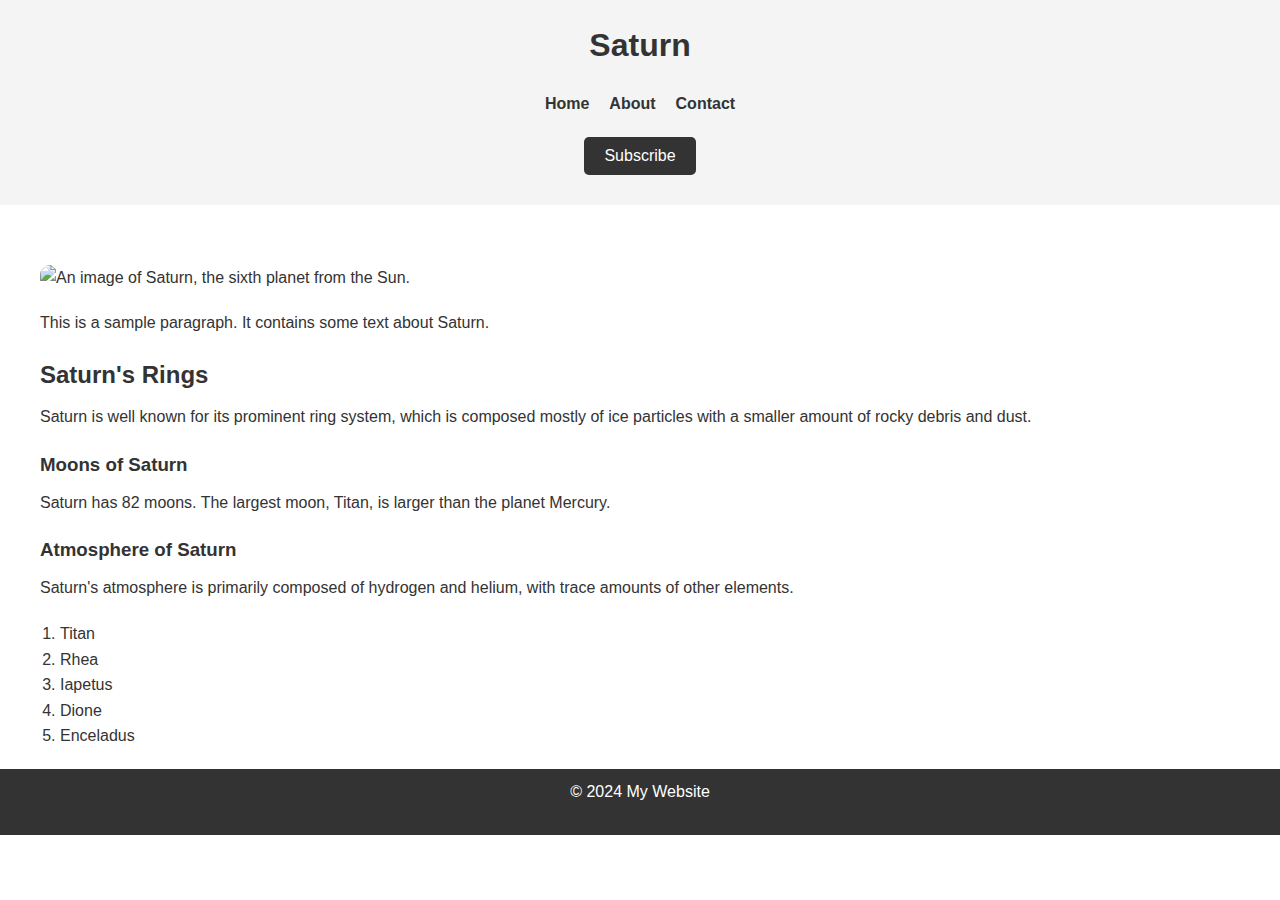
==== index.html @ b1ad98f9 "change from modal to dialog" ====
<!DOCTYPE html>
<html lang="en">
  <head>
    <meta charset="UTF-8" />
    <meta name="viewport" content="width=device-width, initial-scale=1.0" />
    <title>Saturn</title>
    <link rel="stylesheet" href="styles.css" />
  </head>
  <body>
    <a id="home"></a>
    <!-- Header and navigation -->

    <header>
      <h1>Saturn</h1>
      <nav aria-label="Main navigation" role="navigation">
        <ul>
          <li><a href="#home">Home</a></li>
          <li><a href="#aboutSaturn">About</a></li>
          <li><a href="#contact">Contact</a></li>
        </ul>
      </nav>
      <button id="SubscribeButton">Subscribe</button>
    </header>

    <!-- Main content -->

    <main>
      <img
        src="https://plus.unsplash.com/premium_photo-1717460700790-5199c828e0c7?q=80&w=1869&auto=format&fit=crop&ixlib=rb-4.0.3&ixid=M3wxMjA3fDB8MHxwaG90by1wYWdlfHx8fGVufDB8fHx8fA%3D%3D"
        alt="An image of Saturn, the sixth planet from the Sun."
      />
      <p id="aboutSaturn">
        This is a sample paragraph. It contains some text about Saturn.
      </p>
      <section>
        <h2>Saturn's Rings</h2>
        <p>
          Saturn is well known for its prominent ring system, which is composed
          mostly of ice particles with a smaller amount of rocky debris and
          dust.
        </p>
      </section>

      <section>
        <h3>Moons of Saturn</h3>
        <p>
          Saturn has 82 moons. The largest moon, Titan, is larger than the
          planet Mercury.
        </p>
      </section>

      <section>
        <h3>Atmosphere of Saturn</h3>
        <p>
          Saturn's atmosphere is primarily composed of hydrogen and helium, with
          trace amounts of other elements.
        </p>
        <ol>
          <li>Titan</li>
          <li>Rhea</li>
          <li>Iapetus</li>
          <li>Dione</li>
          <li>Enceladus</li>
        </ol>
      </section>
    </main>

    <!-- Accessible Modal -->
    <dialog id="myModal" aria-labelledby="modal-title">
      <div class="modal-content">
        <button class="close" aria-label="Close modal" onclick="closeModal()">
          ×
        </button>

        <h2 id="modal-title">Subscribe to our Newsletter</h2>
        <p>Get the latest updates about Saturn and other planets.</p>

        <form>
          <label for="emailInput">Enter your email:</label>
          <input
            id="emailInput"
            type="email"
            placeholder="Enter your email"
            required
          />
          <button type="submit">Subscribe</button>
        </form>
      </div>
    </dialog>

    <!-- Footer -->

    <footer id="contact">
      <p>© 2024 My Website</p>
    </footer>
    <script src="script.js"></script>
  </body>
</html>
---- styles.css ----
/* General Reset */
* {
  margin: 0;
  padding: 0;
  box-sizing: border-box;
}

body {
  font-family: Arial, sans-serif;
  line-height: 1.6;
  color: #333;
  background-color: #ffffff;
}

/* styling links */
a {
  text-decoration: none;
  color: #333;
}

a:hover {
  text-decoration: underline;
}

/* Header styling */

header {
  background-color: #f4f4f4;
  padding: 20px;
  text-align: center;
}

header h1 {
  margin-bottom: 10px;
  font-size: 2rem;
}

nav ul {
  list-style: none;
  display: flex;
  justify-content: center;
  padding: 10px;
  gap: 20px;
  font-weight: bold;
}
button {
  background-color: #333;
  color: white;
  padding: 10px 20px;
  border: none;
  border-radius: 5px;
  cursor: pointer;
  font-size: 1rem;
  margin: 10px;
}

/* main content */

main {
  padding: 20px;
  margin: 20px;
  margin-bottom: 0px;
}

main img {
  max-width: 100%;
  height: auto;
  display: block;
  margin: 20px auto;
  border-radius: 10px;
}

h2,
h3 {
  margin-bottom: 10px;
}

p {
  margin-bottom: 20px;
}

ol {
  /* list of elements */
  margin-left: 20px;
}

/* footer styling */

footer {
  background-color: #333;
  color: white;
  left: 0;
  bottom: 0;
  width: 100%;
  text-align: center;
  padding: 10px;
}

/* dialog */

dialog::backdrop {
  background-color: rgba(0, 0, 0, 0.4);
}

dialog {
  border: none;
  border-radius: 10px;
  padding: 0;
  width: 80%;
  max-width: 600px;
  margin: auto;
  top: 50%;
  transform: translateY(-50%);
}

.modal-content {
  background-color: #fefefe;
  padding: 20px;
  border: 1px solid #888;
}

.close {
  color: #aaa;
  float: right;
  font-size: 28px;
  font-weight: bold;
  cursor: pointer;
}

.close:hover,
.close:focus {
  color: black;
  text-decoration: none;
  cursor: pointer;
}
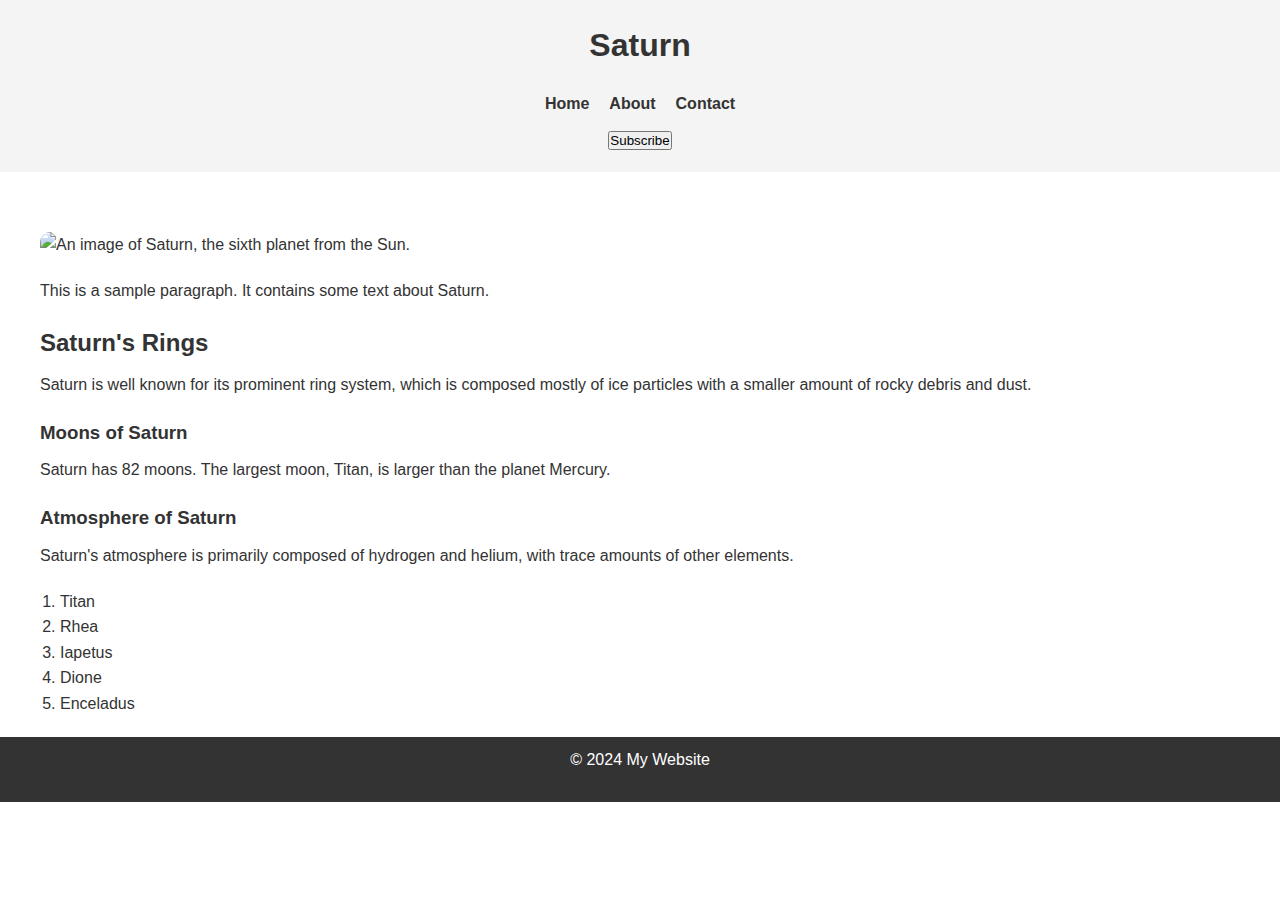
==== commit 2feb573a: "reset" ====
--- a/index.html
+++ b/index.html
@@ -29,9 +29,8 @@
         src="https://plus.unsplash.com/premium_photo-1717460700790-5199c828e0c7?q=80&w=1869&auto=format&fit=crop&ixlib=rb-4.0.3&ixid=M3wxMjA3fDB8MHxwaG90by1wYWdlfHx8fGVufDB8fHx8fA%3D%3D"
         alt="An image of Saturn, the sixth planet from the Sun."
       />
-      <p id="aboutSaturn">
-        This is a sample paragraph. It contains some text about Saturn.
-      </p>
+      <a id="aboutSaturn"></a>
+      <p>This is a sample paragraph. It contains some text about Saturn.</p>
       <section>
         <h2>Saturn's Rings</h2>
         <p>
@@ -65,14 +64,21 @@
       </section>
     </main>
 
-    <!-- Accessible Modal -->
-    <dialog id="myModal" aria-labelledby="modal-title">
+    <!-- Inaccessible Modal -->
+    <div
+      id="myModal"
+      class="modal"
+      role="dialog"
+      aria-labelledby="modal-title"
+      aria-modal="true"
+      tabindex="-1"
+    >
       <div class="modal-content">
         <button class="close" aria-label="Close modal" onclick="closeModal()">
           ×
         </button>
 
-        <h2 id="modal-title">Subscribe to our Newsletter</h2>
+        <h2>Subscribe to our Newsletter</h2>
         <p>Get the latest updates about Saturn and other planets.</p>
 
         <form>
@@ -86,7 +92,7 @@
           <button type="submit">Subscribe</button>
         </form>
       </div>
-    </dialog>
+    </div>
 
     <!-- Footer -->
 
--- a/styles.css
+++ b/styles.css
@@ -43,16 +43,6 @@
   gap: 20px;
   font-weight: bold;
 }
-button {
-  background-color: #333;
-  color: white;
-  padding: 10px 20px;
-  border: none;
-  border-radius: 5px;
-  cursor: pointer;
-  font-size: 1rem;
-  margin: 10px;
-}
 
 /* main content */
 
@@ -96,29 +86,29 @@
   padding: 10px;
 }
 
-/* dialog */
+/* modal */
 
-dialog::backdrop {
+.modal {
+  display: none;
+  position: fixed;
+  z-index: 1;
+  left: 0;
+  top: 0;
+  width: 100%;
+  height: 100%;
+  overflow: auto;
+  background-color: rgb(0, 0, 0);
   background-color: rgba(0, 0, 0, 0.4);
+  padding-top: 60px;
+  border-radius: 10px;
 }
-
-dialog {
-  border: none;
-  border-radius: 10px;
-  padding: 0;
-  width: 80%;
-  max-width: 600px;
-  margin: auto;
-  top: 50%;
-  transform: translateY(-50%);
-}
-
 .modal-content {
   background-color: #fefefe;
+  margin: 5% auto;
   padding: 20px;
   border: 1px solid #888;
+  width: 80%;
 }
-
 .close {
   color: #aaa;
   float: right;
@@ -126,7 +116,6 @@
   font-weight: bold;
   cursor: pointer;
 }
-
 .close:hover,
 .close:focus {
   color: black;
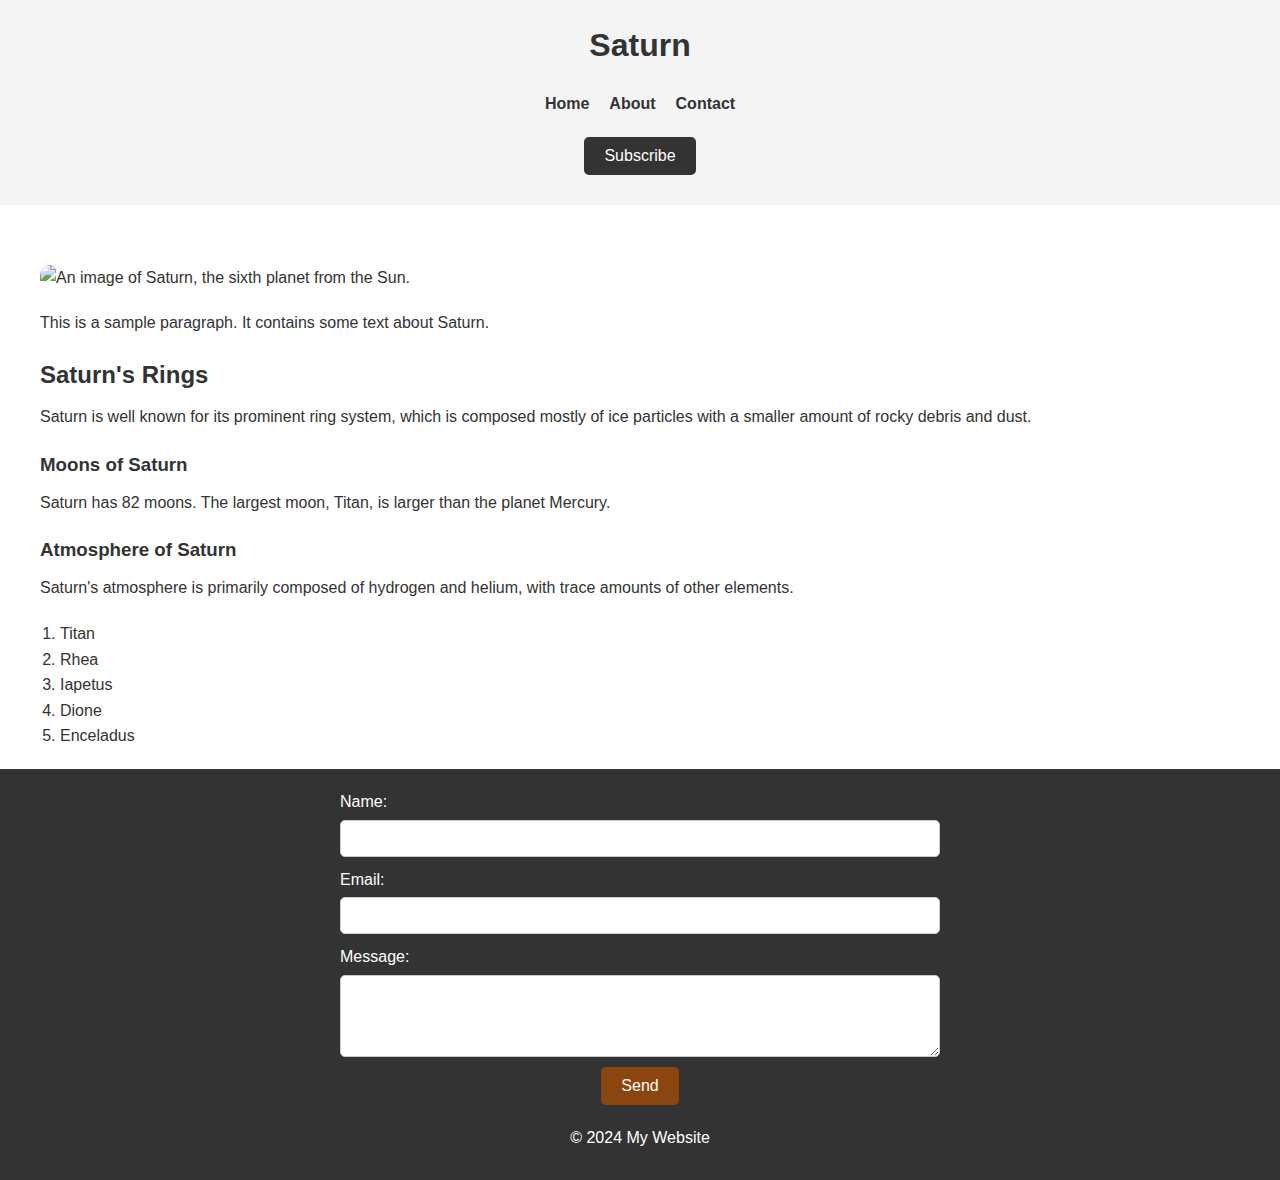
==== commit a0cfa4f5: "form and dialog" ====
--- a/index.html
+++ b/index.html
@@ -15,7 +15,7 @@
       <nav aria-label="Main navigation" role="navigation">
         <ul>
           <li><a href="#home">Home</a></li>
-          <li><a href="#aboutSaturn">About</a></li>
+          <li><a href="#about">About</a></li>
           <li><a href="#contact">Contact</a></li>
         </ul>
       </nav>
@@ -29,7 +29,7 @@
         src="https://plus.unsplash.com/premium_photo-1717460700790-5199c828e0c7?q=80&w=1869&auto=format&fit=crop&ixlib=rb-4.0.3&ixid=M3wxMjA3fDB8MHxwaG90by1wYWdlfHx8fGVufDB8fHx8fA%3D%3D"
         alt="An image of Saturn, the sixth planet from the Sun."
       />
-      <a id="aboutSaturn"></a>
+      <a id="about"></a>
       <p>This is a sample paragraph. It contains some text about Saturn.</p>
       <section>
         <h2>Saturn's Rings</h2>
@@ -64,24 +64,22 @@
       </section>
     </main>
 
-    <!-- Inaccessible Modal -->
-    <div
-      id="myModal"
-      class="modal"
+    <!-- Accessible Dialog -->
+    <dialog
+      id="subscribeDialog"
+      aria-labelledby="dialog-title"
       role="dialog"
-      aria-labelledby="modal-title"
       aria-modal="true"
-      tabindex="-1"
     >
-      <div class="modal-content">
-        <button class="close" aria-label="Close modal" onclick="closeModal()">
+      <div class="dialog-content">
+        <button class="close" aria-label="Close dialog" onclick="closeDialog()">
           ×
         </button>
 
-        <h2>Subscribe to our Newsletter</h2>
+        <h2 id="dialog-title">Subscribe to our Newsletter</h2>
         <p>Get the latest updates about Saturn and other planets.</p>
 
-        <form>
+        <form onsubmit="handleFormSubmit(event)">
           <label for="emailInput">Enter your email:</label>
           <input
             id="emailInput"
@@ -92,11 +90,28 @@
           <button type="submit">Subscribe</button>
         </form>
       </div>
-    </div>
+    </dialog>
 
     <!-- Footer -->
 
     <footer id="contact">
+      <form id="contactForm" onsubmit="handleContactFormSubmit(event)">
+        <label for="contactName">Name:</label>
+        <input type="text" id="contactName" name="contactName" required />
+
+        <label for="contactEmail">Email:</label>
+        <input type="email" id="contactEmail" name="contactEmail" required />
+
+        <label for="contactMessage">Message:</label>
+        <textarea
+          id="contactMessage"
+          name="contactMessage"
+          rows="4"
+          required
+        ></textarea>
+
+        <button type="submit">Send</button>
+      </form>
       <p>© 2024 My Website</p>
     </footer>
     <script src="script.js"></script>
--- a/styles.css
+++ b/styles.css
@@ -12,7 +12,7 @@
   background-color: #ffffff;
 }
 
-/* styling links */
+/* Styling links */
 a {
   text-decoration: none;
   color: #333;
@@ -22,8 +22,12 @@
   text-decoration: underline;
 }
 
+a:focus {
+  outline: 2px solid #333;
+  outline-offset: 2px;
+}
+
 /* Header styling */
-
 header {
   background-color: #f4f4f4;
   padding: 20px;
@@ -44,8 +48,32 @@
   font-weight: bold;
 }
 
-/* main content */
-
+#SubscribeButton {
+  background-color: #333;
+  color: white;
+  padding: 10px 20px;
+  border: none;
+  border-radius: 5px;
+  cursor: pointer;
+  font-size: 1rem;
+  margin: 10px;
+  transition: background-color 0.3s ease;
+}
+
+#SubscribeButton:hover {
+  background-color: #8b450f;
+}
+
+#SubscribeButton:active {
+  background-color: #111;
+}
+
+#SubscribeButton:focus {
+  outline: 2px solid #fff;
+  outline-offset: 2px;
+}
+
+/* Main content */
 main {
   padding: 20px;
   margin: 20px;
@@ -70,12 +98,10 @@
 }
 
 ol {
-  /* list of elements */
   margin-left: 20px;
 }
 
-/* footer styling */
-
+/* Footer styling */
 footer {
   background-color: #333;
   color: white;
@@ -86,36 +112,89 @@
   padding: 10px;
 }
 
-/* modal */
-
-.modal {
-  display: none;
-  position: fixed;
-  z-index: 1;
-  left: 0;
-  top: 0;
+footer form {
+  display: flex;
+  flex-direction: column;
+  align-items: center;
+  margin-top: 10px;
+  max-width: 600px;
+  margin: 0 auto;
+}
+
+footer label {
+  margin-top: 10px;
   width: 100%;
-  height: 100%;
-  overflow: auto;
-  background-color: rgb(0, 0, 0);
+  text-align: left;
+}
+
+footer input,
+footer textarea {
+  width: 100%;
+  padding: 10px;
+  margin-top: 5px;
+  border: 1px solid #ccc;
+  border-radius: 5px;
+}
+
+footer button {
+  background-color: #8b450f;
+  color: white;
+  padding: 10px 20px;
+  border: none;
+  border-radius: 5px;
+  cursor: pointer;
+  font-size: 1rem;
+  margin-top: 10px;
+  transition: background-color 0.3s ease;
+}
+
+footer button:hover {
+  background-color: #555;
+}
+
+footer button:active {
+  background-color: #111;
+}
+
+footer button:focus {
+  outline: 2px solid #fff;
+  outline-offset: 2px;
+}
+
+footer p {
+  margin-top: 20px;
+}
+
+/* Dialog */
+dialog::backdrop {
   background-color: rgba(0, 0, 0, 0.4);
-  padding-top: 60px;
+}
+
+dialog {
+  border: none;
   border-radius: 10px;
-}
-.modal-content {
+  padding: 0;
+  width: 80%;
+  max-width: 600px;
+  margin: auto;
+  top: 50%;
+  transform: translateY(-50%);
+}
+
+.dialog-content {
   background-color: #fefefe;
-  margin: 5% auto;
   padding: 20px;
   border: 1px solid #888;
-  width: 80%;
-}
+}
+
 .close {
   color: #aaa;
   float: right;
-  font-size: 28px;
+  font-size: 20px;
   font-weight: bold;
   cursor: pointer;
 }
+
 .close:hover,
 .close:focus {
   color: black;
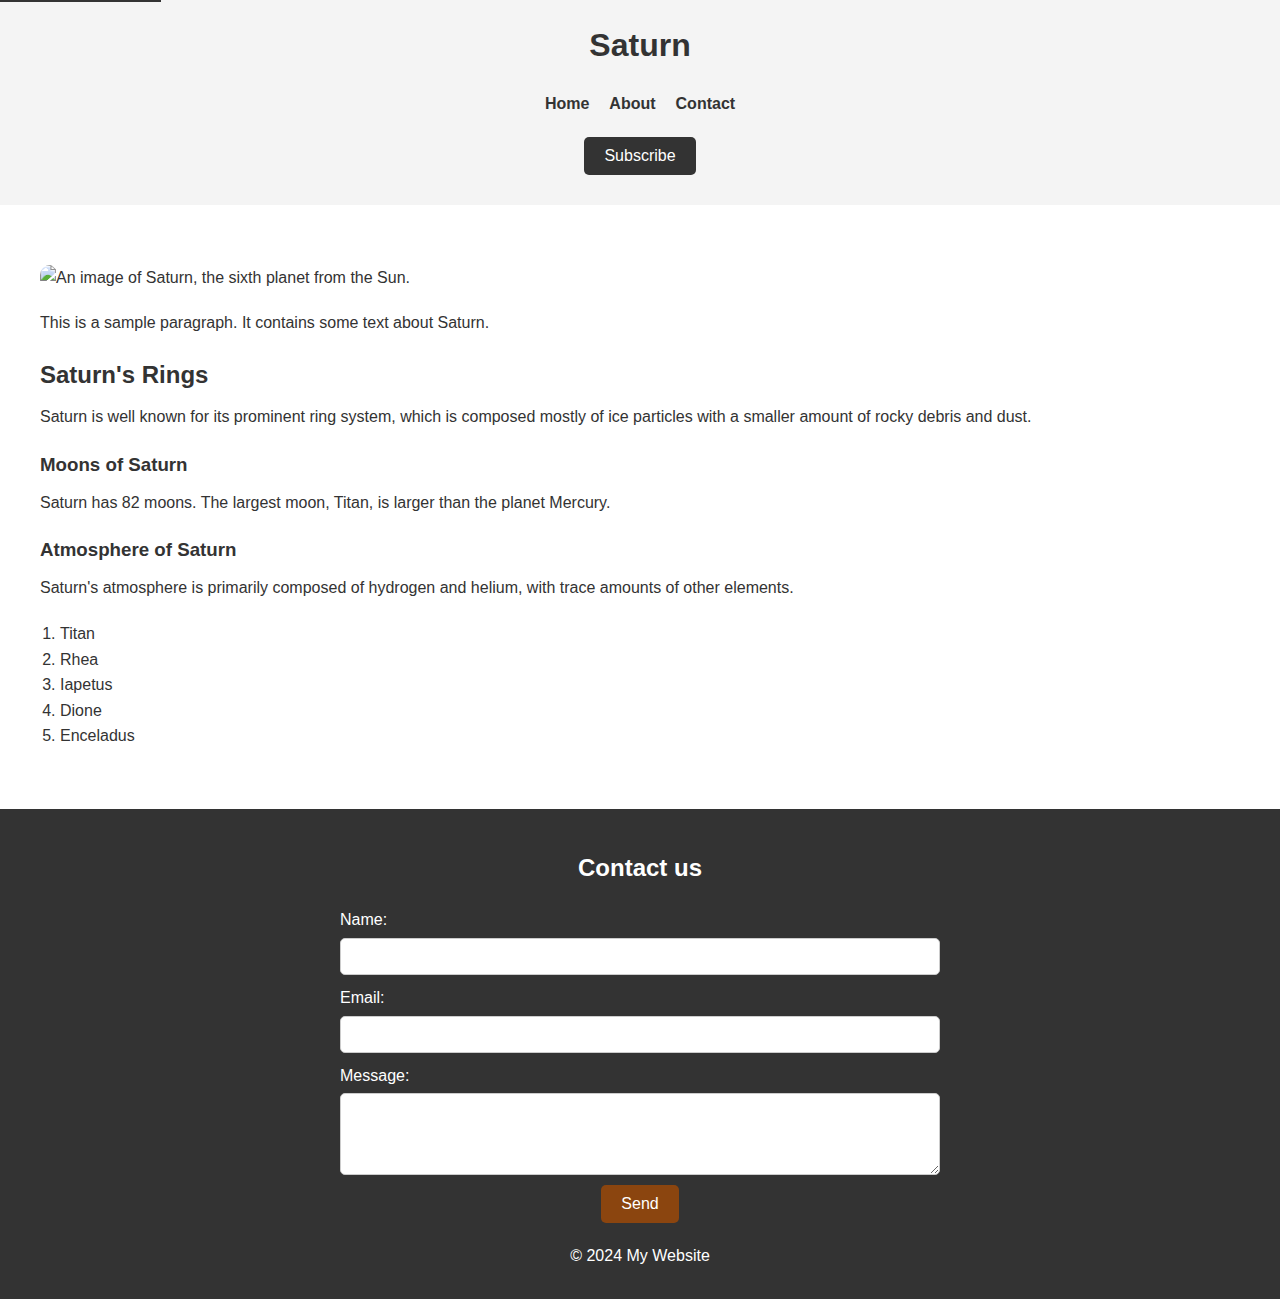
==== commit 40d88cc0: "fixing tabindex for accessability" ====
--- a/index.html
+++ b/index.html
@@ -7,6 +7,9 @@
     <link rel="stylesheet" href="styles.css" />
   </head>
   <body>
+    <!-- Add skip link -->
+    <a href="#main-content" class="skip-link">Skip to main content</a>
+
     <a id="home"></a>
     <!-- Header and navigation -->
 
@@ -14,24 +17,24 @@
       <h1>Saturn</h1>
       <nav aria-label="Main navigation" role="navigation">
         <ul>
-          <li><a href="#home">Home</a></li>
-          <li><a href="#about">About</a></li>
-          <li><a href="#contact">Contact</a></li>
+          <li><a href="#home" tabindex="0">Home</a></li>
+          <li><a href="#about" tabindex="0">About</a></li>
+          <li><a href="#contact" tabindex="0">Contact</a></li>
         </ul>
       </nav>
-      <button id="SubscribeButton">Subscribe</button>
+      <button id="SubscribeButton" tabindex="0">Subscribe</button>
     </header>
 
     <!-- Main content -->
 
-    <main>
+    <main id="main-content">
       <img
         src="https://plus.unsplash.com/premium_photo-1717460700790-5199c828e0c7?q=80&w=1869&auto=format&fit=crop&ixlib=rb-4.0.3&ixid=M3wxMjA3fDB8MHxwaG90by1wYWdlfHx8fGVufDB8fHx8fA%3D%3D"
         alt="An image of Saturn, the sixth planet from the Sun."
       />
       <a id="about"></a>
       <p>This is a sample paragraph. It contains some text about Saturn.</p>
-      <section>
+      <section tabindex="0">
         <h2>Saturn's Rings</h2>
         <p>
           Saturn is well known for its prominent ring system, which is composed
@@ -40,7 +43,7 @@
         </p>
       </section>
 
-      <section>
+      <section tabindex="0">
         <h3>Moons of Saturn</h3>
         <p>
           Saturn has 82 moons. The largest moon, Titan, is larger than the
@@ -48,7 +51,7 @@
         </p>
       </section>
 
-      <section>
+      <section tabindex="0">
         <h3>Atmosphere of Saturn</h3>
         <p>
           Saturn's atmosphere is primarily composed of hydrogen and helium, with
@@ -84,7 +87,7 @@
           <input
             id="emailInput"
             type="email"
-            placeholder="Enter your email"
+            placeholder="name@email.com"
             required
           />
           <button type="submit">Subscribe</button>
@@ -95,6 +98,7 @@
     <!-- Footer -->
 
     <footer id="contact">
+      <h2>Contact us</h2>
       <form id="contactForm" onsubmit="handleContactFormSubmit(event)">
         <label for="contactName">Name:</label>
         <input type="text" id="contactName" name="contactName" required />
--- a/styles.css
+++ b/styles.css
@@ -12,6 +12,21 @@
   background-color: #ffffff;
 }
 
+.skip-link {
+  position: absolute;
+  top: -40px;
+  left: 0;
+  background: #333;
+  color: white;
+  padding: 8px;
+  z-index: 100;
+  transition: top 0.3s ease;
+}
+
+.skip-link:focus {
+  top: 0;
+}
+
 /* Styling links */
 a {
   text-decoration: none;
@@ -77,7 +92,11 @@
 main {
   padding: 20px;
   margin: 20px;
-  margin-bottom: 0px;
+  margin-bottom: 40px; /* Add more space between content and footer */
+}
+
+main:focus {
+  outline: none;
 }
 
 main img {
@@ -101,6 +120,12 @@
   margin-left: 20px;
 }
 
+section:focus {
+  outline: 2px solid #333;
+  outline-offset: 2px;
+  border-radius: 5px;
+}
+
 /* Footer styling */
 footer {
   background-color: #333;
@@ -110,6 +135,7 @@
   width: 100%;
   text-align: center;
   padding: 10px;
+  padding-top: 40px;
 }
 
 footer form {
@@ -187,6 +213,46 @@
   border: 1px solid #888;
 }
 
+.dialog-content input[type="email"] {
+  width: 100%;
+  padding: 10px;
+  margin-top: 10px;
+  border: 1px solid #ccc;
+  border-radius: 5px;
+  font-size: 1rem;
+}
+
+.dialog-content input[type="email"]:focus {
+  border-color: #8b450f;
+  outline: none;
+  box-shadow: 0 0 5px rgba(139, 69, 15, 0.5);
+}
+
+.dialog-content button[type="submit"] {
+  background-color: #333;
+  color: white;
+  padding: 10px 20px;
+  border: none;
+  border-radius: 5px;
+  cursor: pointer;
+  font-size: 1rem;
+  margin-top: 10px;
+  transition: background-color 0.3s ease;
+}
+
+.dialog-content button[type="submit"]:hover {
+  background-color: #8b450f;
+}
+
+.dialog-content button[type="submit"]:active {
+  background-color: #111;
+}
+
+.dialog-content button[type="submit"]:focus {
+  outline: 2px solid #fff;
+  outline-offset: 2px;
+}
+
 .close {
   color: #aaa;
   float: right;
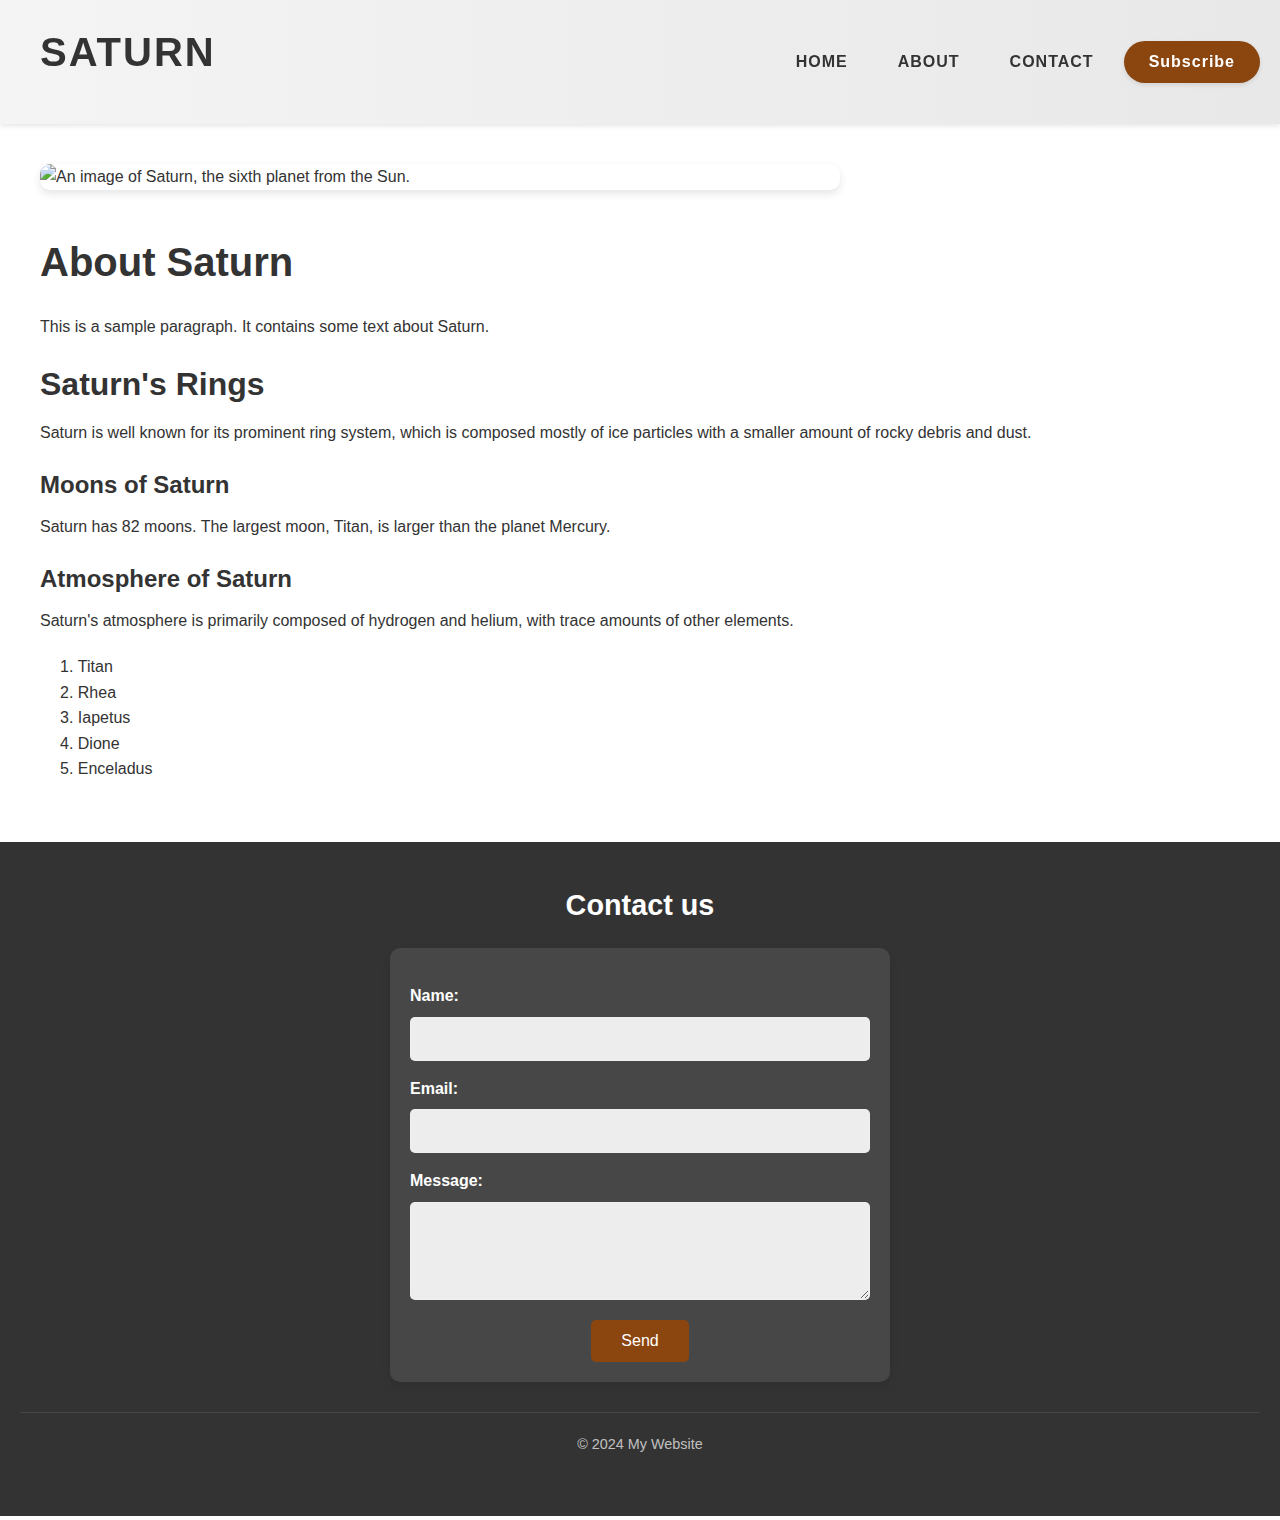
==== commit 73b2267c: "hamburger nav, and styling" ====
--- a/index.html
+++ b/index.html
@@ -15,14 +15,21 @@
 
     <header>
       <h1>Saturn</h1>
-      <nav aria-label="Main navigation" role="navigation">
-        <ul>
-          <li><a href="#home" tabindex="0">Home</a></li>
-          <li><a href="#about" tabindex="0">About</a></li>
-          <li><a href="#contact" tabindex="0">Contact</a></li>
-        </ul>
-      </nav>
-      <button id="SubscribeButton" tabindex="0">Subscribe</button>
+      <button class="hamburger" aria-label="Toggle menu" aria-expanded="false">
+        <span class="hamburger-line"></span>
+        <span class="hamburger-line"></span>
+        <span class="hamburger-line"></span>
+      </button>
+      <div class="nav-container">
+        <nav aria-label="Main navigation" role="navigation">
+          <ul>
+            <li><a href="#home" tabindex="0">Home</a></li>
+            <li><a href="#about" tabindex="0">About</a></li>
+            <li><a href="#contact" tabindex="0">Contact</a></li>
+          </ul>
+        </nav>
+        <button id="SubscribeButton" tabindex="0">Subscribe</button>
+      </div>
     </header>
 
     <!-- Main content -->
@@ -33,7 +40,10 @@
         alt="An image of Saturn, the sixth planet from the Sun."
       />
       <a id="about"></a>
-      <p>This is a sample paragraph. It contains some text about Saturn.</p>
+      <section tabindex="0">
+        <h1>About Saturn</h1>
+        <p>This is a sample paragraph. It contains some text about Saturn.</p>
+      </section>
       <section tabindex="0">
         <h2>Saturn's Rings</h2>
         <p>
--- a/styles.css
+++ b/styles.css
@@ -1,4 +1,4 @@
-/* General Reset */
+/* Reset and Base Styles */
 * {
   margin: 0;
   padding: 0;
@@ -7,11 +7,41 @@
 
 body {
   font-family: Arial, sans-serif;
+  font-size: 16px; /* Base font size */
   line-height: 1.6;
   color: #333;
   background-color: #ffffff;
 }
 
+/* Typography */
+h1 {
+  font-size: 2.5rem; /* Adjusted for better readability */
+  margin-bottom: 20px;
+}
+
+h2 {
+  font-size: 2rem; /* Adjusted for better readability */
+  margin-bottom: 10px;
+}
+
+h3 {
+  font-size: 1.5rem; /* Adjusted for better readability */
+  margin-bottom: 10px;
+}
+
+p {
+  font-size: 1rem; /* Base paragraph font size */
+  margin-bottom: 20px;
+}
+
+ol {
+  margin-left: 20px;
+  list-style-position: inside; /* This will align numbers with content */
+  padding-left: 0;
+  font-size: 1rem; /* Ensure list items match paragraph font size */
+}
+
+/* Accessibility */
 .skip-link {
   position: absolute;
   top: -40px;
@@ -27,7 +57,7 @@
   top: 0;
 }
 
-/* Styling links */
+/* Links */
 a {
   text-decoration: none;
   color: #333;
@@ -42,160 +72,133 @@
   outline-offset: 2px;
 }
 
-/* Header styling */
+/* Header and Navigation */
 header {
-  background-color: #f4f4f4;
+  background: linear-gradient(to right, #f4f4f4, #e8e8e8);
   padding: 20px;
-  text-align: center;
+  position: sticky;
+  top: 0;
+  z-index: 100;
+  display: flex;
+  justify-content: space-between;
+  align-items: center;
+  box-shadow: 0 2px 5px rgba(0, 0, 0, 0.1);
 }
 
 header h1 {
-  margin-bottom: 10px;
-  font-size: 2rem;
+  font-size: 2.5rem;
+  color: #333;
+  text-transform: uppercase;
+  letter-spacing: 2px;
+  margin-left: 20px;
+}
+
+.nav-container {
+  display: flex;
+  align-items: center;
+  gap: 20px;
 }
 
 nav ul {
   list-style: none;
   display: flex;
   justify-content: center;
-  padding: 10px;
-  gap: 20px;
-  font-weight: bold;
-}
-
+  gap: 30px;
+}
+
+nav a {
+  font-weight: 600;
+  text-transform: uppercase;
+  letter-spacing: 1px;
+  padding: 5px 10px;
+  transition: all 0.3s ease;
+  position: relative;
+}
+
+nav a::after {
+  content: "";
+  position: absolute;
+  width: 0;
+  height: 2px;
+  bottom: 0;
+  left: 0;
+  background-color: #8b450f;
+  transition: width 0.3s ease;
+}
+
+nav a:hover::after {
+  width: 100%;
+}
+
+/* Buttons */
 #SubscribeButton {
-  background-color: #333;
+  background-color: #8b450f;
   color: white;
-  padding: 10px 20px;
-  border: none;
-  border-radius: 5px;
-  cursor: pointer;
-  font-size: 1rem;
-  margin: 10px;
-  transition: background-color 0.3s ease;
+  padding: 12px 25px;
+  border: none;
+  border-radius: 25px;
+  cursor: pointer;
+  font-size: 1rem;
+  font-weight: 600;
+  letter-spacing: 1px;
+  transition: all 0.3s ease;
+  box-shadow: 0 2px 5px rgba(0, 0, 0, 0.1);
 }
 
 #SubscribeButton:hover {
-  background-color: #8b450f;
+  background-color: #a65612;
+  transform: translateY(-2px);
+  box-shadow: 0 4px 8px rgba(0, 0, 0, 0.2);
 }
 
 #SubscribeButton:active {
   background-color: #111;
+  transform: translateY(0);
 }
 
 #SubscribeButton:focus {
-  outline: 2px solid #fff;
-  outline-offset: 2px;
-}
-
-/* Main content */
+  outline: none;
+  box-shadow: 0 0 0 3px rgba(139, 69, 15, 0.4);
+}
+
+/* Mobile Menu */
+.hamburger {
+  display: none;
+  background: none;
+  border: none;
+  padding: 5px;
+  cursor: pointer;
+}
+
+.hamburger-line {
+  display: block;
+  width: 25px;
+  height: 3px;
+  margin: 5px 0;
+  background-color: #333;
+  transition: transform 0.3s ease;
+}
+
+/* Main Content */
 main {
   padding: 20px;
   margin: 20px;
-  margin-bottom: 40px; /* Add more space between content and footer */
-}
-
-main:focus {
-  outline: none;
+  margin-bottom: 40px;
 }
 
 main img {
-  max-width: 100%;
+  max-width: 800px;
+  max-height: 400px;
+  width: 100%;
   height: auto;
   display: block;
-  margin: 20px auto;
   border-radius: 10px;
-}
-
-h2,
-h3 {
-  margin-bottom: 10px;
-}
-
-p {
-  margin-bottom: 20px;
-}
-
-ol {
-  margin-left: 20px;
-}
-
-section:focus {
-  outline: 2px solid #333;
-  outline-offset: 2px;
-  border-radius: 5px;
-}
-
-/* Footer styling */
-footer {
-  background-color: #333;
-  color: white;
-  left: 0;
-  bottom: 0;
-  width: 100%;
-  text-align: center;
-  padding: 10px;
-  padding-top: 40px;
-}
-
-footer form {
-  display: flex;
-  flex-direction: column;
-  align-items: center;
-  margin-top: 10px;
-  max-width: 600px;
-  margin: 0 auto;
-}
-
-footer label {
-  margin-top: 10px;
-  width: 100%;
-  text-align: left;
-}
-
-footer input,
-footer textarea {
-  width: 100%;
-  padding: 10px;
-  margin-top: 5px;
-  border: 1px solid #ccc;
-  border-radius: 5px;
-}
-
-footer button {
-  background-color: #8b450f;
-  color: white;
-  padding: 10px 20px;
-  border: none;
-  border-radius: 5px;
-  cursor: pointer;
-  font-size: 1rem;
-  margin-top: 10px;
-  transition: background-color 0.3s ease;
-}
-
-footer button:hover {
-  background-color: #555;
-}
-
-footer button:active {
-  background-color: #111;
-}
-
-footer button:focus {
-  outline: 2px solid #fff;
-  outline-offset: 2px;
-}
-
-footer p {
-  margin-top: 20px;
-}
-
-/* Dialog */
-dialog::backdrop {
-  background-color: rgba(0, 0, 0, 0.4);
-}
-
+  object-fit: cover;
+  box-shadow: 0 4px 8px rgba(0, 0, 0, 0.1);
+  margin-bottom: 40px;
+}
+
+/* Dialog Styles */
 dialog {
   border: none;
   border-radius: 10px;
@@ -205,17 +208,36 @@
   margin: auto;
   top: 50%;
   transform: translateY(-50%);
+  box-shadow: 0 4px 8px rgba(0, 0, 0, 0.2);
+  animation: fadeIn 0.3s ease-in-out;
+}
+
+dialog::backdrop {
+  background-color: rgba(0, 0, 0, 0.4);
 }
 
 .dialog-content {
-  background-color: #fefefe;
+  background-color: #fff;
   padding: 20px;
-  border: 1px solid #888;
+  border-radius: 10px;
+  border: 1px solid #ccc;
+  position: relative;
+}
+
+.dialog-content h2 {
+  margin-top: 0;
+  font-size: 1.8rem;
+  color: #333;
+}
+
+.dialog-content p {
+  margin-bottom: 20px;
+  color: #666;
 }
 
 .dialog-content input[type="email"] {
   width: 100%;
-  padding: 10px;
+  padding: 12px;
   margin-top: 10px;
   border: 1px solid #ccc;
   border-radius: 5px;
@@ -229,9 +251,9 @@
 }
 
 .dialog-content button[type="submit"] {
-  background-color: #333;
+  background-color: #8b450f;
   color: white;
-  padding: 10px 20px;
+  padding: 12px 20px;
   border: none;
   border-radius: 5px;
   cursor: pointer;
@@ -241,7 +263,7 @@
 }
 
 .dialog-content button[type="submit"]:hover {
-  background-color: #8b450f;
+  background-color: #a65612;
 }
 
 .dialog-content button[type="submit"]:active {
@@ -254,11 +276,15 @@
 }
 
 .close {
+  position: absolute;
+  top: 10px;
+  right: 10px;
   color: #aaa;
-  float: right;
   font-size: 20px;
   font-weight: bold;
   cursor: pointer;
+  background: none;
+  border: none;
 }
 
 .close:hover,
@@ -267,3 +293,162 @@
   text-decoration: none;
   cursor: pointer;
 }
+
+@keyframes fadeIn {
+  from {
+    opacity: 0;
+    transform: translateY(-60%);
+  }
+  to {
+    opacity: 1;
+    transform: translateY(-50%);
+  }
+}
+
+/* Form Elements */
+input[type="email"],
+textarea {
+  width: 100%;
+  padding: 12px;
+  margin-top: 8px;
+  border: 1px solid rgba(255, 255, 255, 0.2);
+  border-radius: 5px;
+  font-size: 1rem;
+}
+
+input[type="email"]:focus,
+textarea:focus {
+  outline: none;
+  border-color: #8b450f;
+  box-shadow: 0 0 5px rgba(139, 69, 15, 0.5);
+}
+
+/* Footer */
+footer {
+  background-color: #333;
+  color: white;
+  width: 100%;
+  text-align: center;
+  padding: 40px 20px;
+}
+
+footer h2 {
+  font-size: 1.8rem;
+  margin-bottom: 20px;
+  color: #fff;
+}
+
+footer form {
+  display: flex;
+  flex-direction: column;
+  align-items: center;
+  max-width: 500px;
+  margin: 0 auto 30px;
+  padding: 20px;
+  background-color: rgba(255, 255, 255, 0.1);
+  border-radius: 10px;
+  box-shadow: 0 4px 8px rgba(0, 0, 0, 0.1);
+}
+
+footer label {
+  margin-top: 15px;
+  width: 100%;
+  text-align: left;
+  font-weight: bold;
+  color: #fff;
+}
+
+footer input,
+footer textarea {
+  width: 100%;
+  padding: 12px;
+  margin-top: 8px;
+  border: 1px solid rgba(255, 255, 255, 0.2);
+  border-radius: 5px;
+  background-color: rgba(255, 255, 255, 0.9);
+  font-size: 1rem;
+}
+
+footer input:focus,
+footer textarea:focus {
+  outline: none;
+  border-color: #8b450f;
+  box-shadow: 0 0 5px rgba(139, 69, 15, 0.5);
+}
+
+footer button {
+  background-color: #8b450f;
+  color: white;
+  padding: 12px 30px;
+  border: none;
+  border-radius: 5px;
+  cursor: pointer;
+  font-size: 1rem;
+  margin-top: 20px;
+  transition: all 0.3s ease;
+}
+
+footer button:hover {
+  background-color: #a65612;
+  transform: translateY(-2px);
+}
+
+footer button:active {
+  background-color: #111;
+  transform: translateY(0);
+}
+
+footer p {
+  margin-top: 30px;
+  padding-top: 20px;
+  border-top: 1px solid rgba(255, 255, 255, 0.1);
+  font-size: 0.9rem;
+  color: rgba(255, 255, 255, 0.7);
+}
+
+/* Media Queries */
+@media screen and (max-width: 768px) {
+  header {
+    padding: 15px;
+  }
+
+  header h1 {
+    font-size: 2rem;
+  }
+
+  .hamburger {
+    display: block;
+  }
+
+  .nav-container {
+    position: absolute;
+    top: 100%;
+    left: 0;
+    right: 0;
+    background: #f4f4f4;
+    flex-direction: column;
+    padding: 20px;
+    transform: translateY(-150%);
+    transition: transform 0.3s ease;
+    box-shadow: 0 2px 5px rgba(0, 0, 0, 0.1);
+  }
+
+  .nav-container.active {
+    transform: translateY(0);
+  }
+
+  nav ul {
+    flex-direction: column;
+    gap: 15px;
+  }
+}
+
+@media screen and (max-width: 480px) {
+  header h1 {
+    font-size: 1.5rem;
+  }
+
+  nav ul {
+    gap: 10px;
+  }
+}
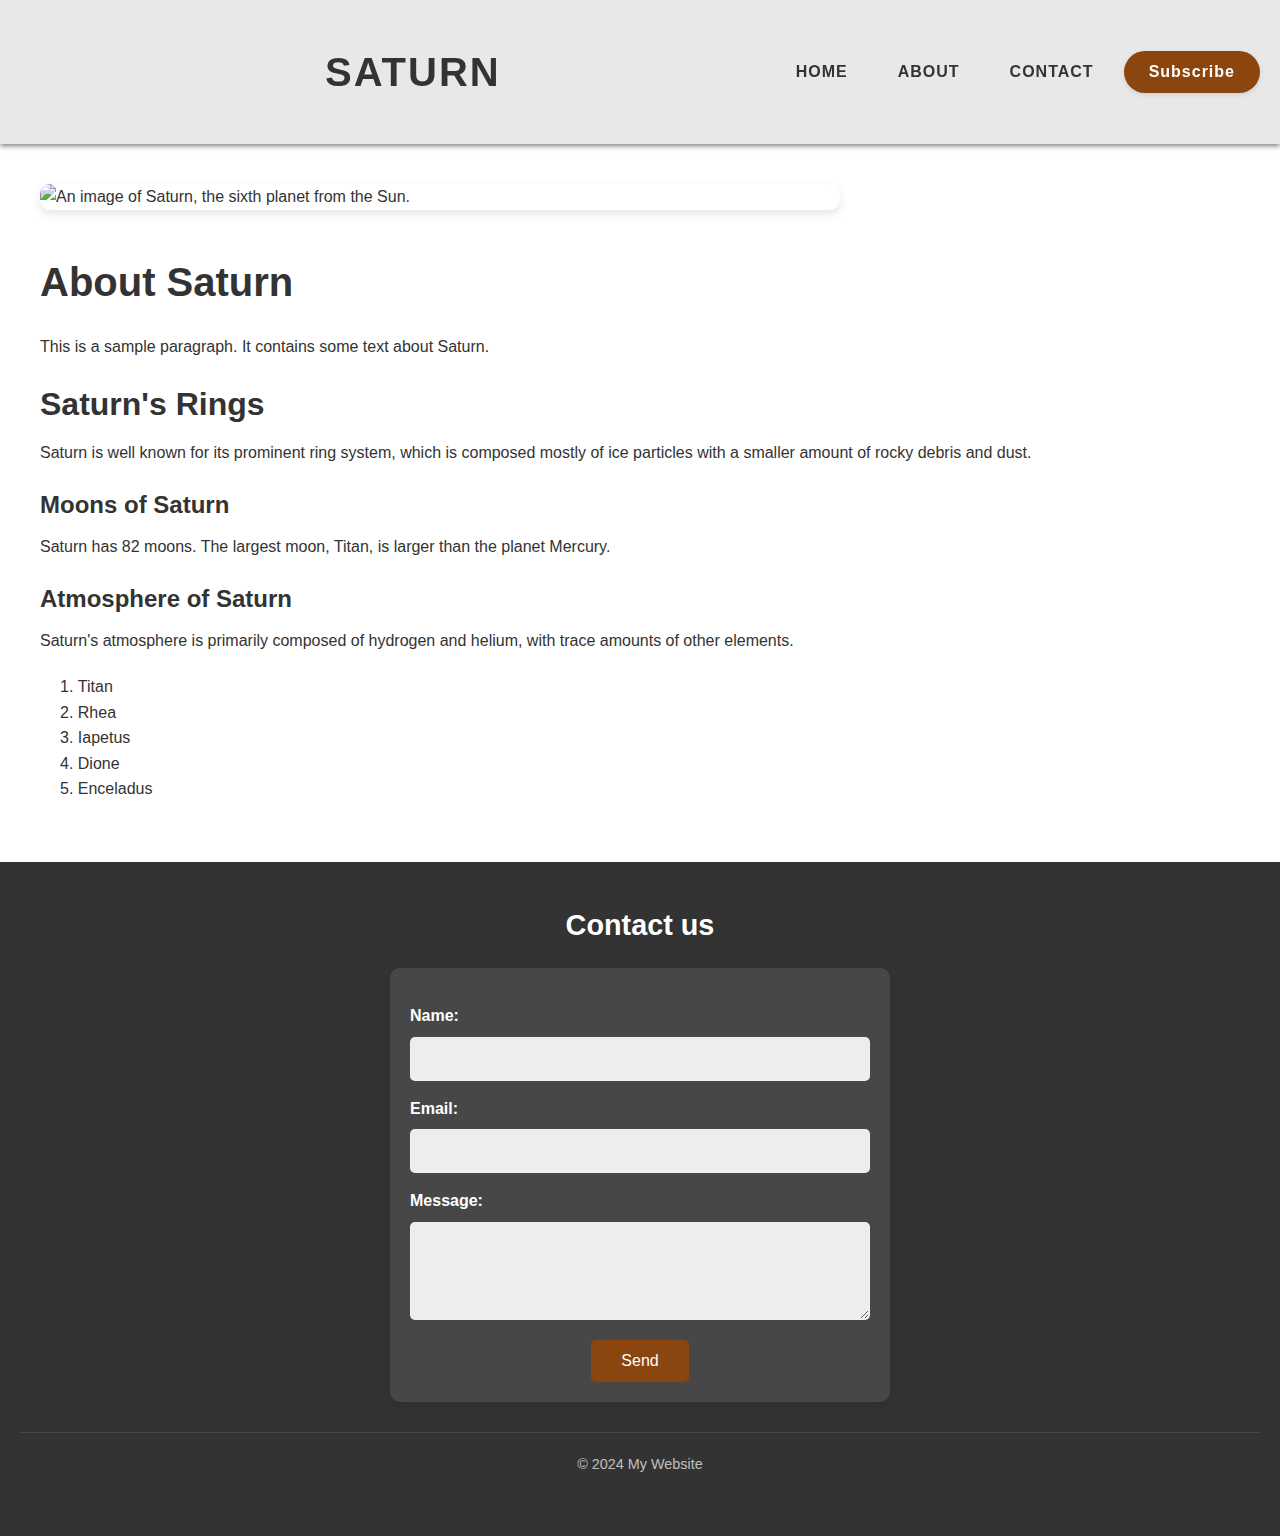
==== commit b033d719: "fixed anchor tags" ====
--- a/index.html
+++ b/index.html
@@ -10,10 +10,8 @@
     <!-- Add skip link -->
     <a href="#main-content" class="skip-link">Skip to main content</a>
 
-    <a id="home"></a>
     <!-- Header and navigation -->
-
-    <header>
+    <header id="home">
       <h1>Saturn</h1>
       <button class="hamburger" aria-label="Toggle menu" aria-expanded="false">
         <span class="hamburger-line"></span>
@@ -33,14 +31,12 @@
     </header>
 
     <!-- Main content -->
-
     <main id="main-content">
       <img
         src="https://plus.unsplash.com/premium_photo-1717460700790-5199c828e0c7?q=80&w=1869&auto=format&fit=crop&ixlib=rb-4.0.3&ixid=M3wxMjA3fDB8MHxwaG90by1wYWdlfHx8fGVufDB8fHx8fA%3D%3D"
         alt="An image of Saturn, the sixth planet from the Sun."
       />
-      <a id="about"></a>
-      <section tabindex="0">
+      <section id="about" tabindex="0">
         <h1>About Saturn</h1>
         <p>This is a sample paragraph. It contains some text about Saturn.</p>
       </section>
@@ -106,7 +102,6 @@
     </dialog>
 
     <!-- Footer -->
-
     <footer id="contact">
       <h2>Contact us</h2>
       <form id="contactForm" onsubmit="handleContactFormSubmit(event)">
--- a/styles.css
+++ b/styles.css
@@ -15,28 +15,28 @@
 
 /* Typography */
 h1 {
-  font-size: 2.5rem; /* Adjusted for better readability */
+  font-size: 2.5rem;
   margin-bottom: 20px;
 }
 
 h2 {
-  font-size: 2rem; /* Adjusted for better readability */
+  font-size: 2rem;
   margin-bottom: 10px;
 }
 
 h3 {
-  font-size: 1.5rem; /* Adjusted for better readability */
+  font-size: 1.5rem;
   margin-bottom: 10px;
 }
 
 p {
-  font-size: 1rem; /* Base paragraph font size */
+  font-size: 1rem;
   margin-bottom: 20px;
 }
 
 ol {
   margin-left: 20px;
-  list-style-position: inside; /* This will align numbers with content */
+  list-style-position: inside; /* To align numbers with content */
   padding-left: 0;
   font-size: 1rem; /* Ensure list items match paragraph font size */
 }
@@ -63,10 +63,6 @@
   color: #333;
 }
 
-a:hover {
-  text-decoration: underline;
-}
-
 a:focus {
   outline: 2px solid #333;
   outline-offset: 2px;
@@ -74,7 +70,7 @@
 
 /* Header and Navigation */
 header {
-  background: linear-gradient(to right, #f4f4f4, #e8e8e8);
+  background: #e8e8e8;
   padding: 20px;
   position: sticky;
   top: 0;
@@ -82,7 +78,7 @@
   display: flex;
   justify-content: space-between;
   align-items: center;
-  box-shadow: 0 2px 5px rgba(0, 0, 0, 0.1);
+  box-shadow: 0 2px 5px rgba(0, 0, 0, 0.5);
 }
 
 header h1 {
@@ -91,6 +87,7 @@
   text-transform: uppercase;
   letter-spacing: 2px;
   margin-left: 20px;
+  padding-top: 20px;
 }
 
 .nav-container {
@@ -130,6 +127,15 @@
   width: 100%;
 }
 
+/* Offset for fixed header, to show all of the content under the header when usin anchor tags */
+[id]::before {
+  content: "";
+  display: block;
+  height: 140px; /* Adjust this for header height */
+  margin-top: -140px; /* Adjust this for header height */
+  visibility: hidden;
+}
+
 /* Buttons */
 #SubscribeButton {
   background-color: #8b450f;
@@ -212,6 +218,17 @@
   animation: fadeIn 0.3s ease-in-out;
 }
 
+@keyframes fadeIn {
+  from {
+    opacity: 0;
+    transform: translateY(-60%);
+  }
+  to {
+    opacity: 1;
+    transform: translateY(-50%);
+  }
+}
+
 dialog::backdrop {
   background-color: rgba(0, 0, 0, 0.4);
 }
@@ -292,17 +309,6 @@
   color: black;
   text-decoration: none;
   cursor: pointer;
-}
-
-@keyframes fadeIn {
-  from {
-    opacity: 0;
-    transform: translateY(-60%);
-  }
-  to {
-    opacity: 1;
-    transform: translateY(-50%);
-  }
 }
 
 /* Form Elements */
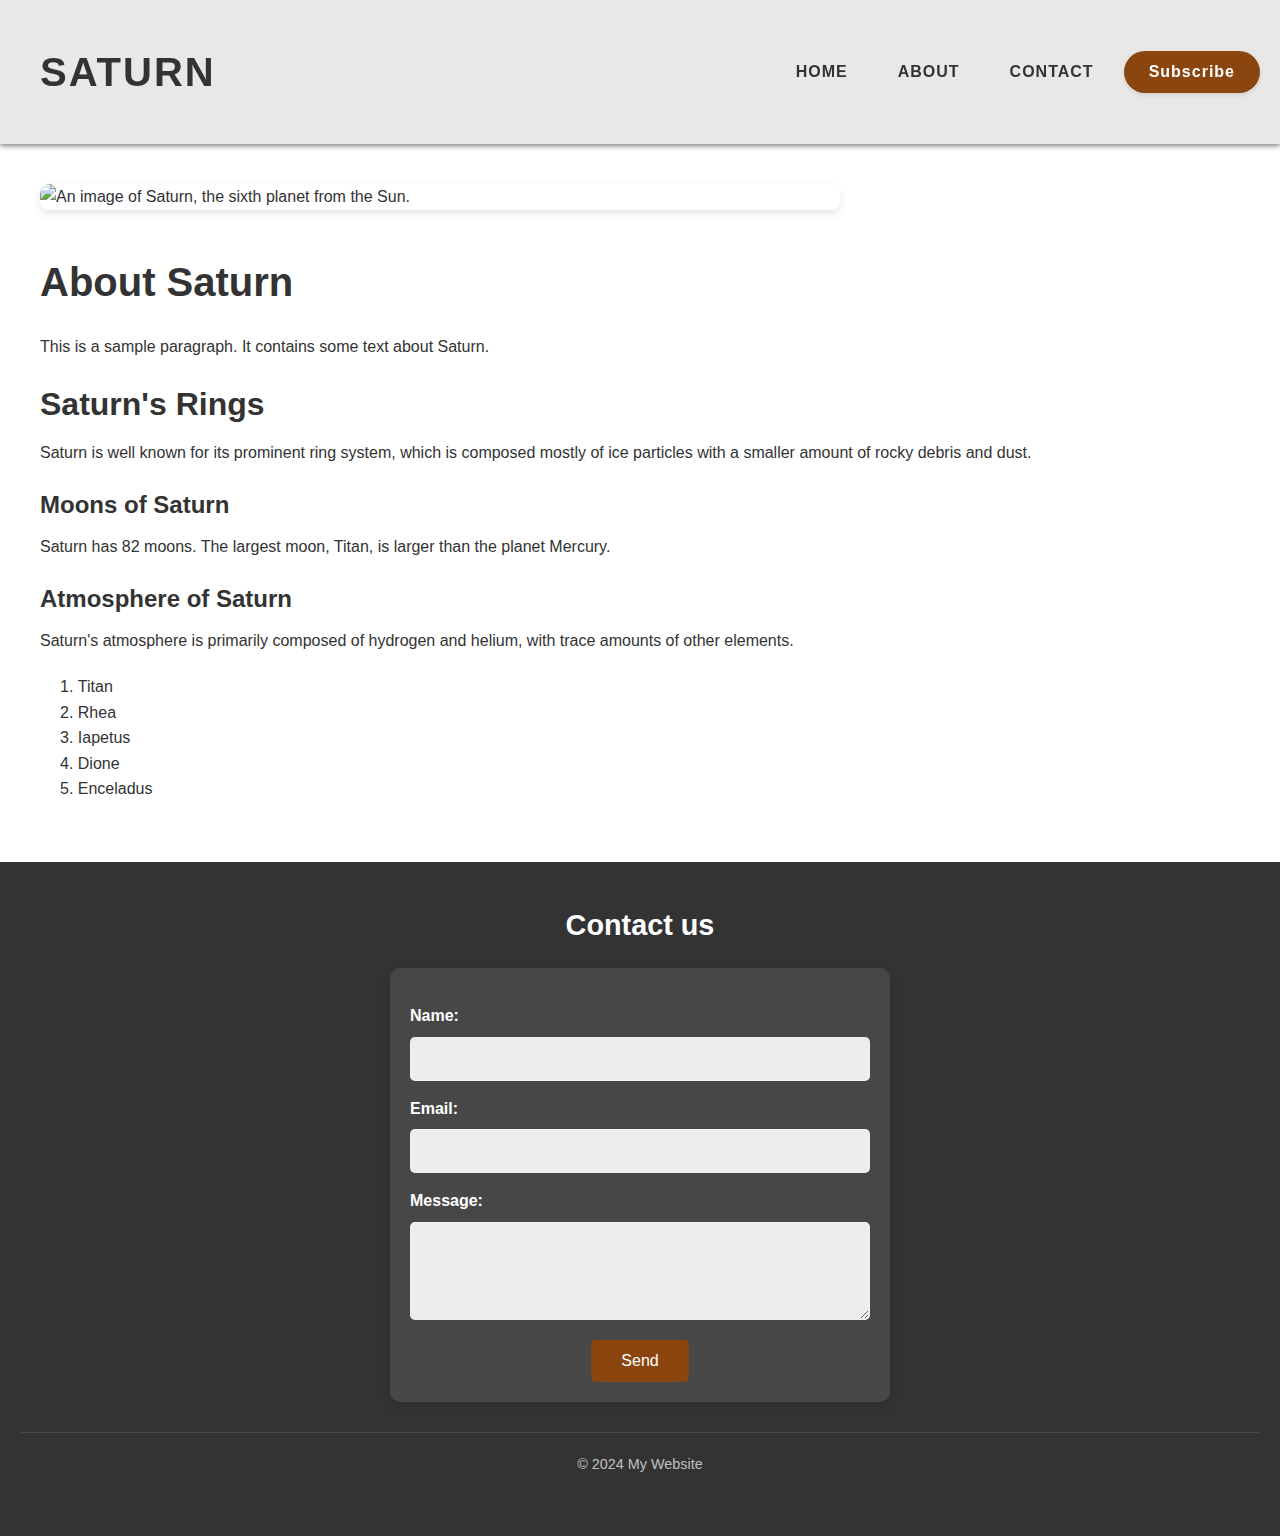
==== commit 806a832c: "Update index.html" ====
--- a/index.html
+++ b/index.html
@@ -11,8 +11,8 @@
     <a href="#main-content" class="skip-link">Skip to main content</a>
 
     <!-- Header and navigation -->
-    <header id="home">
-      <h1>Saturn</h1>
+    <header>
+      <h1 id="home">Saturn</h1>
       <button class="hamburger" aria-label="Toggle menu" aria-expanded="false">
         <span class="hamburger-line"></span>
         <span class="hamburger-line"></span>
